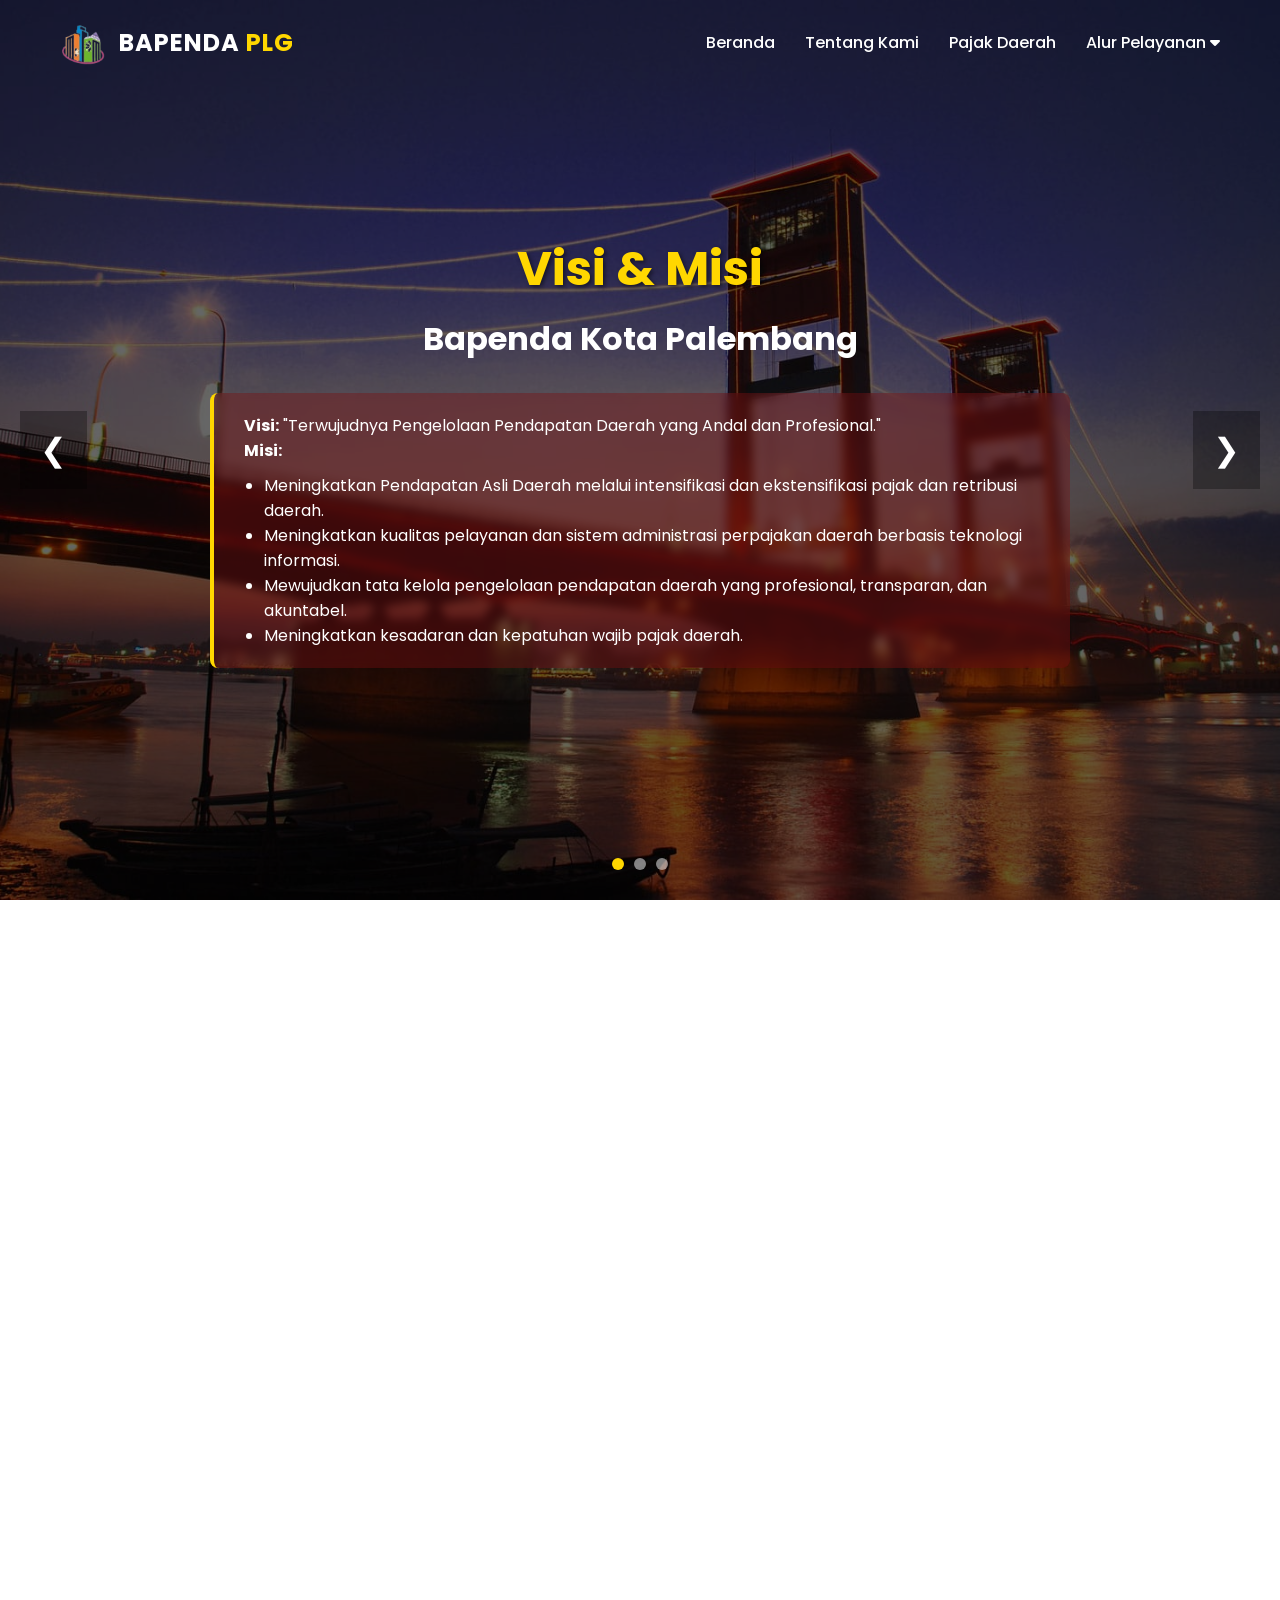
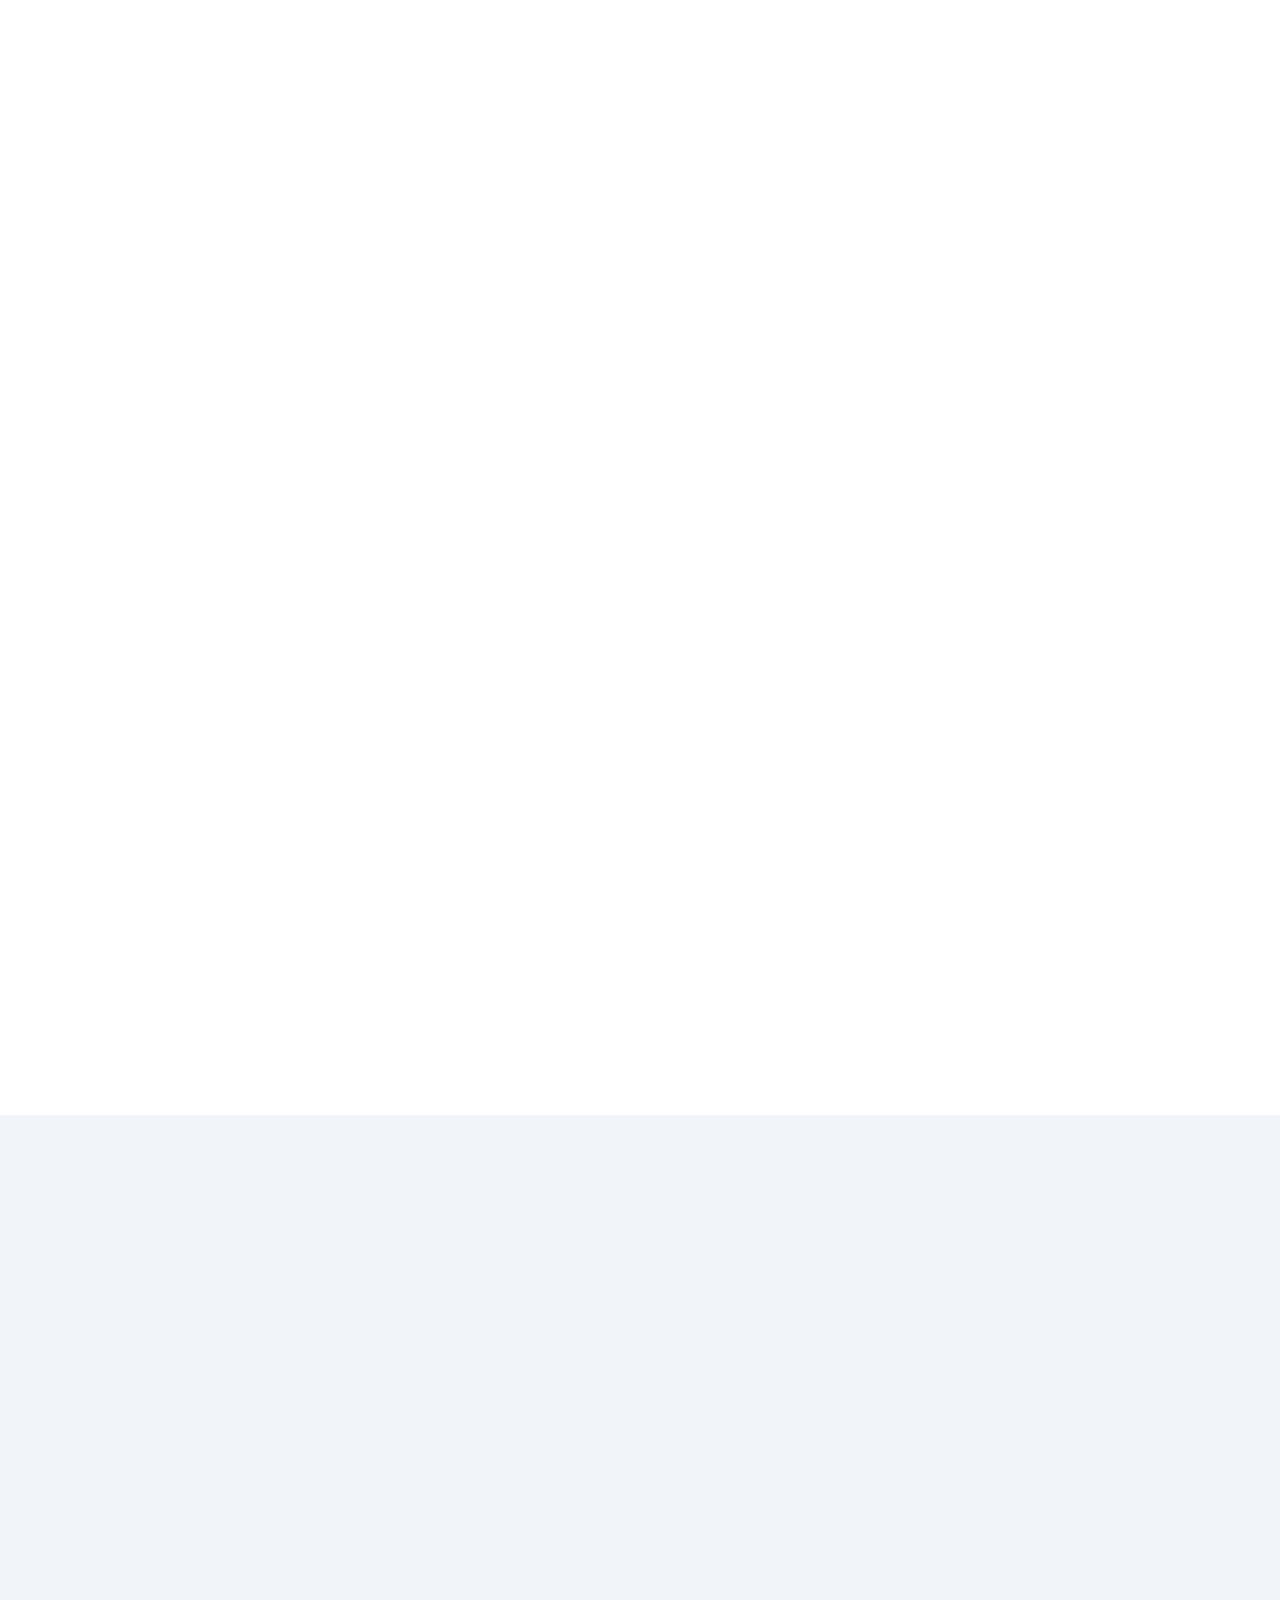
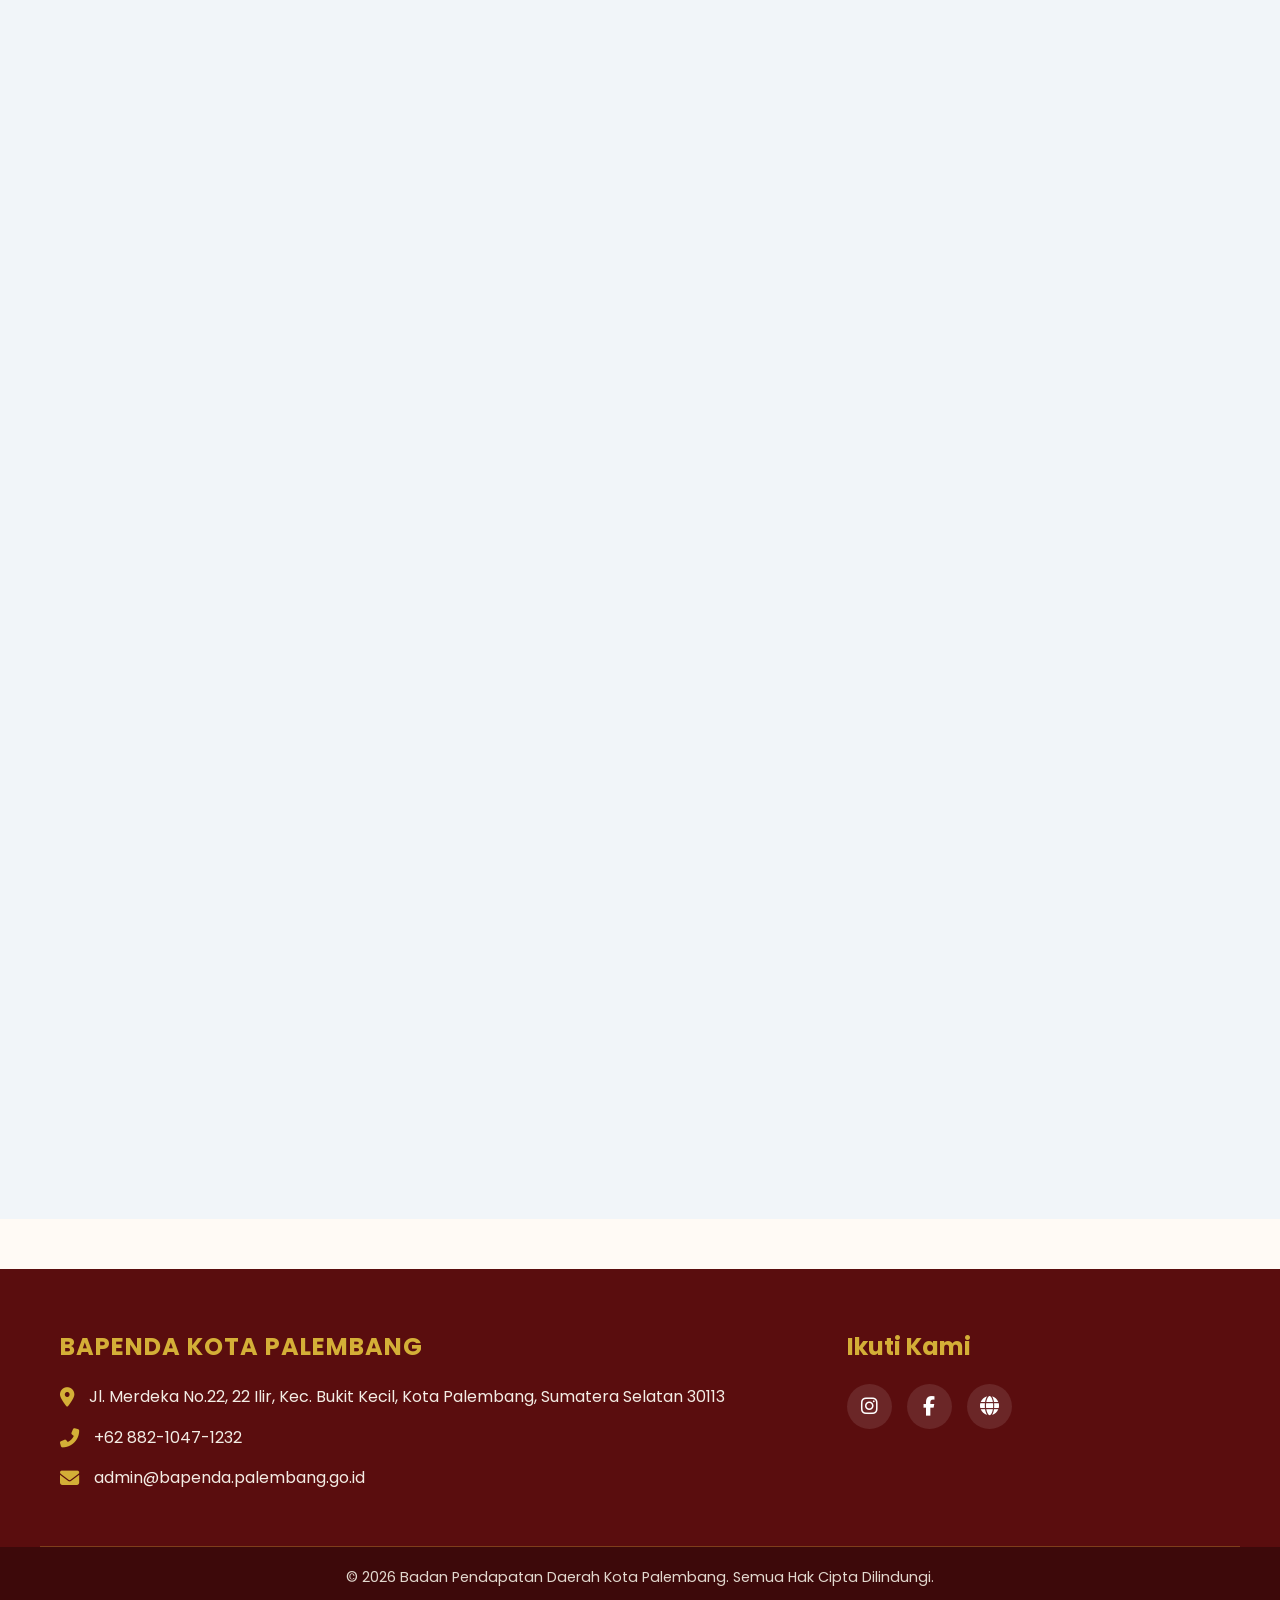
==== index.html @ 6140abc5 "Add files via upload" ====
<!DOCTYPE html>
<html lang="id">
<head>
    <meta charset="UTF-8">
    <meta name="viewport" content="width=device-width, initial-scale=1.0">
    <title>Bapenda Palembang</title>
    
    <link href="https://fonts.googleapis.com/css2?family=Poppins:wght@300;400;600;700&display=swap" rel="stylesheet">
    
    <link rel="stylesheet" href="https://cdnjs.cloudflare.com/ajax/libs/font-awesome/6.4.0/css/all.min.css">
    
    <link href="https://unpkg.com/aos@2.3.1/dist/aos.css" rel="stylesheet">
    
    <link rel="stylesheet" href="CSS/style.css">
</head>
<body>

    <!-- NAVBAR -->
    <nav id="navbar">
        <div class="nav-container">
            <a href="#" class="logo-container">
                <img src="IMAGE/logo-bapenda.png" alt="Logo Bapenda" class="logo-img">
                <div class="logo-text">BAPENDA <span>PLG</span></div>
            </a>
            
            <ul class="nav-links" id="nav-links">
                <li><a href="#beranda">Beranda</a></li>
                <li><a href="#profil">Tentang Kami</a></li>
                <li><a href="#pajak">Pajak Daerah</a></li>
                <li class="dropdown">
                    <a href="javascript:void(0)" class="dropbtn">Alur Pelayanan <i class="fas fa-caret-down"></i></a>
                    <div class="dropdown-content">
                        <div class="dropdown-grid"> 
                            <a href="alurpelayanan.html#hotel">Pajak Hotel</a>
                            <a href="alurpelayanan.html#restoran">Pajak Restoran</a>
                            <a href="alurpelayanan.html#hiburan">Pajak Hiburan</a>
                            <a href="alurpelayanan.html">Pajak Reklame</a>
                            <a href="alurpelayanan.html#penerangan">Pajak Penerangan Jalan</a>
                            <a href="alurpelayanan.html#mblb">Pajak MBLB</a>
                            <a href="alurpelayanan.html#parkir">Pajak Parkir</a>
                            <a href="alurpelayanan.html#airtanah">Pajak Air Tanah</a>
                            <a href="alurpelayanan.html#walet">Pajak Sarang Burung Walet</a>
                            <a href="alurpelayanan.html#pbb">Pajak PBB-P2</a>
                            <a href="alurpelayanan.html#bphtb">Pajak BPHTB</a>
                            <a href="alurpelayanan.html#bphtb">Pajak MINERBA</a>
                            <a href="alurpelayanan.html#bphtb">Opsen Pajak</a>
                        </div>
                    </div>
                </li>
            </ul>

            <div class="menu-toggle" id="mobile-menu">
                <span class="bar"></span>
                <span class="bar"></span>
                <span class="bar"></span>
            </div>
        </div>
    </nav>

    <!-- BERANDA -->
    <section id="beranda" class="carousel-container">
        <div class="carousel-slide active" style="background-image: url('IMAGE/slide1.jpg');">
            <div class="overlay"></div> <div class="slide-content">
                <h1 class="slide-title">Visi & Misi</h1>
                <h2 class="slide-subtitle">Bapenda Kota Palembang</h2>
                <div class="visi-misi-text">
                    <p><strong>Visi:</strong> "Terwujudnya Pengelolaan Pendapatan Daerah yang Andal dan Profesional."</p>
                    <p><strong>Misi:</strong></p>
                    <ul>
                        <li>Meningkatkan Pendapatan Asli Daerah melalui intensifikasi dan ekstensifikasi pajak dan retribusi daerah.</li>
                        <li>Meningkatkan kualitas pelayanan dan sistem administrasi perpajakan daerah berbasis teknologi informasi.</li>
                        <li>Mewujudkan tata kelola pengelolaan pendapatan daerah yang profesional, transparan, dan akuntabel.</li>
                        <li>Meningkatkan kesadaran dan kepatuhan wajib pajak daerah.</li>
                    </ul>
                </div>
            </div>
        </div>

        <div class="carousel-slide" style="background-image: url('IMAGE/slide2.jpg');">
            <div class="overlay"></div>
            <div class="slide-content">
                <h1 class="slide-title">Pajak Anda, Pembangunan Kita</h1>
                <p class="slide-desc">Mari bijak taat pajak. Kontribusi Anda adalah wujud cinta untuk kemajuan infrastruktur dan kesejahteraan warga Kota Palembang.</p>
            </div>
        </div>

        <div class="carousel-slide" style="background-image: url('IMAGE/slide3.jpg');">
            <div class="overlay"></div>
            <div class="slide-content">
                <h1 class="slide-title">Pelayanan Prima</h1>
                <p class="slide-desc">Kami berkomitmen memberikan pelayanan yang <strong>Cepat, Transparan, dan Akuntabel</strong> untuk seluruh Wajib Pajak di Kota Palembang.</p>
            </div>
        </div>

        <button class="carousel-btn prev-btn" onclick="prevSlide()">❮</button>
        <button class="carousel-btn next-btn" onclick="nextSlide()">❯</button>

        <div class="carousel-dots">
            <span class="dot active" onclick="currentSlide(0)"></span>
            <span class="dot" onclick="currentSlide(1)"></span>
            <span class="dot" onclick="currentSlide(2)"></span>
        </div>
    </section>

    <section id="profil" class="profil-section">
        <div class="container">
            <div class="section-header" data-aos="fade-up" data-aos-duration="1000">
                <h2>Tentang Bapenda Palembang</h2>
                <div class="divider"></div>
            </div>

            <div class="profil-container-new">
                
                <div class="profil-row">
                    <div class="profil-col-text" data-aos="fade-right" data-aos-duration="1000">
                        <h3>Tugas Pokok & Fungsi</h3>
                        <p>Badan Pendapatan Daerah (Bapenda) Kota Palembang adalah unsur pelaksana urusan pemerintahan bidang keuangan, khususnya dalam hal pengelolaan dan pemungutan Pendapatan Asli Daerah (PAD).</p>
                        <p>Kami bertugas merumuskan kebijakan teknis, mengkoordinasikan, serta melaksanakan pelayanan dan administrasi perpajakan daerah untuk memastikan keberlanjutan roda pembangunan di Kota Palembang. Melalui inovasi dan digitalisasi layanan, kami berupaya memberikan kemudahan akses bagi seluruh Wajib Pajak.</p>
                    </div>
                    <div class="profil-col-img" data-aos="fade-left" data-aos-duration="1000">
                        <img src="IMAGE/kantor-bapenda.jpg" alt="Kantor Bapenda Palembang">
                    </div>
                </div>

                <div class="profil-row">
                    <div class="profil-col-map" data-aos="fade-right" data-aos-duration="1000">
                        <div class="map-container">
                            <iframe src="https://www.google.com/maps/embed?pb=!1m18!1m12!1m3!1d7968.774755708225!2d104.74905477770997!3d-2.989839999999983!2m3!1f0!2f0!3f0!3m2!1i1024!2i768!4f13.1!3m3!1m2!1s0x2e3b7773dd68ab73%3A0x38644e90f87df57!2sBADAN%20PENDAPATAN%20DAERAH%20KOTA%20PALEMBANG!5e0!3m2!1sen!2sus!4v1771584553631!5m2!1sen!2sus" width="600" height="450" style="border:0;" allowfullscreen="" loading="lazy" referrerpolicy="no-referrer-when-downgrade"></iframe>
                        </div>
                    </div>
                    <div class="profil-col-text" data-aos="fade-left" data-aos-duration="1000">
                        <h3>Lokasi Kantor Bapenda</h3>
                        <p class="alamat-text">Jl. Merdeka No.22, 22 Ilir, Kec. Bukit Kecil, Kota Palembang, Sumatera Selatan 30113</p>
                        <p>Lokasi kami sangat strategis dan mudah dijangkau oleh masyarakat, berada di pusat kota Palembang untuk memberikan kemudahan pelayanan perpajakan daerah kepada Anda.</p>
                    </div>
                </div>

                <div class="profil-row">
                    <div class="profil-col-text" data-aos="fade-right" data-aos-duration="1000">
                        <h3>Waktu Pelayanan</h3>
                        <p>Kami siap melayani Anda pada jam kerja operasional berikut. Silakan kunjungi kantor kami untuk konsultasi dan pembayaran pajak daerah secara langsung.</p>
                        
                        <div class="jam-operasional-clean">
                            <h4 style="font-size: 1.1rem; color: #0f172a; margin-bottom: 10px;">Hari Kerja Normal:</h4>
                            <ul>
                                <li><strong>Senin - Kamis:</strong> 08.00 WIB - 16.00 WIB</li>
                                <li><strong>Jumat:</strong> 08.00 WIB - 16.30 WIB</li>
                                <li><strong>Sabtu - Minggu:</strong> Tutup </li>
                            </ul>

                            <h4 style="font-size: 1.1rem; color: #0f172a; margin-top: 20px; margin-bottom: 10px;">Khusus Bulan Ramadan:</h4>
                            <ul>
                                <li><strong>Senin - Kamis:</strong> 08.00 WIB - 15.00 WIB</li>
                                <li><strong>Jumat:</strong> 08.00 WIB - 15.30 WIB</li>
                                <li><strong>Sabtu - Minggu:</strong> Tutup </li>
                            </ul>
                        </div>
                    </div>
                    <div class="profil-col-img" data-aos="fade-left" data-aos-duration="1000">
                        <img src="IMAGE/pegawai-bapenda.jpg" alt="Pegawai Bapenda Bekerja">
                    </div>
                </div>

            </div>
        </div>
    </section>

    <!-- PAJAK DAERAH -->
    <section id="pajak" class="pajak-section">
        <div class="container">
            <div class="section-header" data-aos="fade-up" data-aos-duration="1000">
                <h2>13 Jenis Pajak Daerah Kota Palembang</h2>
                <div class="divider"></div>
            </div>

            <div class="pajak-grid">
                
                <div class="pajak-card" data-aos="fade-up" data-aos-delay="100">
                    <div class="pajak-bg" style="background-image: url('IMAGE/pajak-hotel.jpg');"></div>
                    <div class="pajak-overlay"></div>
                    <div class="pajak-content"><h3>Pajak Hotel</h3></div>
                </div>

                <div class="pajak-card" data-aos="fade-up" data-aos-delay="200">
                    <div class="pajak-bg" style="background-image: url('IMAGE/pajak-restoran.jpg');"></div>
                    <div class="pajak-overlay"></div>
                    <div class="pajak-content"><h3>Pajak Restoran</h3></div>
                </div>

                <div class="pajak-card" data-aos="fade-up" data-aos-delay="300">
                    <div class="pajak-bg" style="background-image: url('IMAGE/pajak-hiburan.jpg');"></div>
                    <div class="pajak-overlay"></div>
                    <div class="pajak-content"><h3>Pajak Hiburan</h3></div>
                </div>

                <div class="pajak-card" data-aos="fade-up" data-aos-delay="400">
                    <div class="pajak-bg" style="background-image: url('IMAGE/pajak-reklame.jpg');"></div>
                    <div class="pajak-overlay"></div>
                    <div class="pajak-content"><h3>Pajak Reklame</h3></div>
                </div>

                <div class="pajak-card" data-aos="fade-up" data-aos-delay="500">
                    <div class="pajak-bg" style="background-image: url('IMAGE/pajak-penerangan.jpg');"></div>
                    <div class="pajak-overlay"></div>
                    <div class="pajak-content"><h3>Pajak Penerangan Jalan</h3></div>
                </div>

                <div class="pajak-card" data-aos="fade-up" data-aos-delay="600">
                    <div class="pajak-bg" style="background-image: url('IMAGE/pajak-mblb.jpg');"></div>
                    <div class="pajak-overlay"></div>
                    <div class="pajak-content"><h3>Pajak Mineral Bukan Logam dan Batuan (MBLB)</h3></div>
                </div>

                <div class="pajak-card" data-aos="fade-up" data-aos-delay="700">
                    <div class="pajak-bg" style="background-image: url('IMAGE/pajak-parkir.jpg');"></div>
                    <div class="pajak-overlay"></div>
                    <div class="pajak-content"><h3>Pajak Parkir</h3></div>
                </div>

                <div class="pajak-card" data-aos="fade-up" data-aos-delay="800">
                    <div class="pajak-bg" style="background-image: url('IMAGE/pajak-airtanah.jpg');"></div>
                    <div class="pajak-overlay"></div>
                    <div class="pajak-content"><h3>Pajak Air Tanah</h3></div>
                </div>

                <div class="pajak-card" data-aos="fade-up" data-aos-delay="900">
                    <div class="pajak-bg" style="background-image: url('IMAGE/pajak-walet.jpg');"></div>
                    <div class="pajak-overlay"></div>
                    <div class="pajak-content"><h3>Pajak Sarang Burung Walet</h3></div>
                </div>

                <div class="pajak-card" data-aos="fade-up" data-aos-delay="1000">
                    <div class="pajak-bg" style="background-image: url('IMAGE/pajak-pbb.jpg');"></div>
                    <div class="pajak-overlay"></div>
                    <div class="pajak-content"><h3>Pajak Bumi dan Bangunan (PBB-P2)</h3></div>
                </div>

                <div class="pajak-card" data-aos="fade-up" data-aos-delay="1100">
                    <div class="pajak-bg" style="background-image: url('IMAGE/pajak-bphtb.jpg');"></div>
                    <div class="pajak-overlay"></div>
                    <div class="pajak-content"><h3>Bea Perolehan Hak atas Tanah dan Bangunan (BPHTB)</h3></div>
                </div>

                <div class="pajak-card" data-aos="fade-up" data-aos-delay="1100">
                    <div class="pajak-bg" style="background-image: url('IMAGE/pajak-minerba.jpg');"></div>
                    <div class="pajak-overlay"></div>
                    <div class="pajak-content"><h3>Pajak Mineral dan Batubara (MINERBA)</h3></div>
                </div>

                <div class="pajak-card" data-aos="fade-up" data-aos-delay="1100">
                    <div class="pajak-bg" style="background-image: url('IMAGE/pajak-opsen.jpg');"></div>
                    <div class="pajak-overlay"></div>
                    <div class="pajak-content"><h3>Opsen Pajak Daerah (PKB & BBNKB)</h3></div>
                </div>
            </div>
        </div>
    </section>

    <!-- FOOTER -->
    <footer id="kontak" class="footer-section">
        <div class="container footer-container">
            <div class="footer-info">
                <h3>BAPENDA KOTA PALEMBANG</h3>
                <p><i class="fas fa-map-marker-alt"></i> Jl. Merdeka No.22, 22 Ilir, Kec. Bukit Kecil, Kota Palembang, Sumatera Selatan 30113</p>
                <p><i class="fas fa-phone-alt"></i> +62 882-1047-1232</p>
                <p><i class="fas fa-envelope"></i> admin@bapenda.palembang.go.id</p>
            </div>

            <div class="footer-social">
                <h3>Ikuti Kami</h3>
                <div class="social-icons">
                    <a href="https://www.instagram.com/bapendapalembang/" target="_blank"><i class="fab fa-instagram"></i></a>
                    <a href="https://www.facebook.com/index.php/" target="_blank"><i class="fab fa-facebook-f"></i></a>
                    <a href="http://bapenda.sumselprov.go.id/" target="_blank"><i class="fas fa-globe"></i></a>
                </div>
            </div>
        </div>

        <div class="footer-bottom">
            <p>&copy; 2026 Badan Pendapatan Daerah Kota Palembang. Semua Hak Cipta Dilindungi.</p>
        </div>
    </footer>
    <script src="https://unpkg.com/aos@2.3.1/dist/aos.js"></script>
    <script src="JS/style.js"></script>
</body>
</html>
---- CSS/style.css ----
/* ================= GLOBAL RESET ================= */
* {
    margin: 0;
    padding: 0;
    box-sizing: border-box;
    font-family: 'Poppins', sans-serif;
    scroll-behavior: smooth;
}

body {
    overflow-x: hidden;
    background-color: #fffaf5; /* Putih Gading - Hangat & Mewah */
}

/* ================= CONTAINER UMUM ================= */
.container {
    max-width: 1200px;
    margin: 0 auto;
    padding: 0 20px;
}

/* ================= NAVBAR STYLES ================= */
#navbar {
    position: fixed;
    top: 0;
    width: 100%;
    padding: 20px 0;
    background: transparent;
    transition: all 0.4s ease;
    z-index: 999;
}

#navbar.scrolled {
    background: #7B1113; /* Merah Maroon Songket */
    padding: 15px 0;
    box-shadow: 0 4px 6px rgba(0,0,0,0.3);
    border-bottom: 3px solid #FFD700; /* Garis Emas */
}

.nav-container {
    max-width: 1200px;
    margin: 0 auto;
    display: flex;
    justify-content: space-between;
    align-items: center;
    padding: 0 20px;
}

/* ================= LOGO STYLES ================= */
.logo-container {
    display: flex;
    align-items: center;
    text-decoration: none;
    gap: 12px;
}

.logo-img {
    height: 45px;
    width: auto;
}

.logo-text {
    color: #ffffff;
    font-size: 24px;
    font-weight: 700;
    letter-spacing: 1px;
}

.logo-text span {
    color: #FFD700;
}

/* ================= NAV LINKS STYLES ================= */
.nav-links {
    list-style: none;
    display: flex;
    gap: 30px;
    align-items: center;
}

.nav-links li a {
    color: #ffffff;
    text-decoration: none;
    font-size: 16px;
    font-weight: 500;
    transition: color 0.3s ease;
}

.nav-links li a:hover {
    color: #FFD700; 
}

/* ================= DROPDOWN STYLES ================= */
/* ================= DROPDOWN STYLES ================= */
.dropdown {
    position: relative;
}

.dropdown-content {
    display: none;
    position: absolute;
    min-width: 450px; /* Diperlebar agar cukup untuk 2 kolom */
    background-color: transparent; 
    top: 100%;
    left: 50%;
    transform: translateX(-50%);
    padding-top: 15px; 
    z-index: 1000;
}

/* Ini class baru yang kita tambahkan di HTML tadi */
.dropdown-grid {
    background-color: #ffffff;
    box-shadow: 0 10px 20px rgba(0,0,0,0.1);
    border-radius: 5px;
    display: grid;
    grid-template-columns: 1fr 1fr; /* Membagi langsung menjadi 2 kolom sama besar */
    overflow: hidden;
}

.dropdown-content a {
    color: #0f172a !important;
    padding: 12px 20px;
    text-decoration: none;
    display: block;
    font-size: 14px !important;
    border-bottom: 1px solid #f1f5f9;
    border-right: 1px solid #f1f5f9; /* Garis pemisah antar kolom */
    transition: all 0.3s ease;
}

/* Menghilangkan border bawah pada elemen terakhir di grid agar rapi */
.dropdown-content a:nth-last-child(-n+2) {
    border-bottom: none;
}

.dropdown-content a:hover {
    background-color: #7B1113;
    color: #FFD700 !important;
}

.dropdown:hover .dropdown-content {
    display: block;
}

/* ================= MOBILE MENU (HAMBURGER) ================= */
.menu-toggle {
    display: none;
    flex-direction: column;
    cursor: pointer;
}

.menu-toggle .bar {
    width: 25px;
    height: 3px;
    background-color: #ffffff;
    margin: 4px 0;
    transition: all 0.3s ease;
}

@media screen and (max-width: 768px) {
    .menu-toggle {
        display: flex;
    }

    .nav-links {
    position: absolute;
    top: 100%;
    left: -100%;
    width: 100%;
    height: 100vh;
    background-color: #7B1113;
    border-top: 3px solid #FFD700;
    flex-direction: column;
    align-items: center;
    justify-content: flex-start; 
    padding-top: 50px; 
    transition: all 0.4s ease;
   }

    .nav-links.active {
        left: 0;
    }

    .nav-links li {
        margin: 20px 0;
    }

    .dropdown-content {
        position: static;
        transform: none;
        min-width: 100%;
        padding-top: 0;
        background-color: rgba(0,0,0,0.2);
    }

    /* Kembalikan grid ke 1 kolom di HP */
    .dropdown-grid {
        display: block; 
        background-color: transparent;
        box-shadow: none;
    }

    .dropdown-content a {
        color: #ffffff !important;
        text-align: left; 
        padding-left: 20px;
        border-right: none; 
        border-bottom: 1px solid rgba(255,255,255,0.1);
    }

    .dropdown.active .dropdown-content {
        display: block;
    }

    .menu-toggle.active .bar:nth-child(1) {
        transform: translateY(7px) rotate(45deg);
    }
    .menu-toggle.active .bar:nth-child(2) {
        opacity: 0;
    }
    .menu-toggle.active .bar:nth-child(3) {
        transform: translateY(-7px) rotate(-45deg);
    }
}

/* ================= CAROUSEL / BERANDA STYLES ================= */
.carousel-container {
    position: relative;
    width: 100%;
    height: 100vh;
    overflow: hidden;
    background-color: #000;
}

.carousel-slide {
    position: absolute;
    top: 0;
    left: 0;
    width: 100%;
    height: 100%;
    background-size: cover;
    background-position: center;
    opacity: 0;
    transition: opacity 1s ease-in-out;
    z-index: 1;
}

.carousel-slide.active {
    opacity: 1;
    z-index: 2;
}

.overlay {
    position: absolute;
    top: 0;
    left: 0;
    width: 100%;
    height: 100%;
    background: rgba(0, 0, 0, 0.6); 
}

.slide-content {
    position: relative;
    z-index: 3;
    display: flex;
    flex-direction: column;
    justify-content: center;
    align-items: center;
    height: 100%;
    color: #ffffff;
    text-align: center;
    padding: 0 20px;
    max-width: 900px;
    margin: 0 auto;
}

.slide-title {
    font-size: 3rem;
    font-weight: 700;
    color: #FFD700;
    margin-bottom: 10px;
    text-shadow: 2px 2px 4px rgba(0,0,0,0.5);
    transform: translateY(30px);
    opacity: 0;
    animation: fadeInUp 1s forwards 0.5s;
}

.slide-subtitle {
    font-size: 2rem;
    margin-bottom: 30px;
    transform: translateY(30px);
    opacity: 0;
    animation: fadeInUp 1s forwards 0.7s;
}

.slide-desc {
    font-size: 1.2rem;
    line-height: 1.6;
    transform: translateY(30px);
    opacity: 0;
    animation: fadeInUp 1s forwards 0.9s;
}

.visi-misi-text {
    text-align: left;
    background: rgba(123, 17, 19, 0.4);
    padding: 20px 30px;
    border-left: 4px solid #FFD700;
    border-radius: 8px;
    backdrop-filter: blur(5px);
    transform: translateY(30px);
    opacity: 0;
    animation: fadeInUp 1s forwards 0.9s;
}

.visi-misi-text ul {
    margin-left: 20px;
    margin-top: 10px;
}

@keyframes fadeInUp {
    to {
        transform: translateY(0);
        opacity: 1;
    }
}

.carousel-btn {
    position: absolute;
    top: 50%;
    transform: translateY(-50%);
    background: rgba(0,0,0,0.3);
    color: #fff;
    border: none;
    font-size: 2rem;
    padding: 15px 20px;
    cursor: pointer;
    z-index: 10;
    transition: all 0.3s;
}

.carousel-btn:hover {
    background: #7B1113;
    color: #FFD700;
}

.prev-btn { left: 20px; }
.next-btn { right: 20px; }

.carousel-dots {
    position: absolute;
    bottom: 30px;
    left: 50%;
    transform: translateX(-50%);
    z-index: 10;
    display: flex;
    gap: 10px;
}

.dot {
    width: 12px;
    height: 12px;
    background: rgba(255,255,255,0.5);
    border-radius: 50%;
    cursor: pointer;
    transition: background 0.3s;
}

.dot.active, .dot:hover {
    background: #FFD700;
}

@media screen and (max-width: 768px) {
    .slide-title { font-size: 2rem; }
    .slide-subtitle { font-size: 1.5rem; }
    .visi-misi-text { padding: 15px; font-size: 0.9rem; }
    .carousel-btn { display: none; }
}


/* ================= TENTANG KAMI / PROFIL STYLES ================= */
.profil-section {
    padding: 100px 0;
    background-color: #ffffff;
}

.section-header {
    text-align: center;
    margin-bottom: 60px;
}

.section-header h2 {
    font-size: 2.5rem;
    color: #0f172a;
    font-weight: 700;
}

.divider {
    height: 4px;
    width: 80px;
    background-color: #FFD700; /* Garis emas */
    margin: 10px auto 0;
    border-radius: 2px;
}

/* Container Baru untuk Baris Bergantian */
.profil-container-new {
    display: flex;
    flex-direction: column;
    gap: 70px; /* Jarak antar baris */
}

/* Format Baris (Row) Kiri-Kanan */
.profil-row {
    display: flex;
    align-items: center;
    gap: 40px;
}

/* Pengaturan Kolom Kiri dan Kanan */
.profil-col-text, 
.profil-col-img, 
.profil-col-map {
    flex: 1; /* Membuat lebar kolom seimbang (50% : 50%) */
}

/* Format Teks */
.profil-col-text h3 {
    font-size: 1.8rem;
    color: #7B1113; /* Merah Maroon */
    margin-bottom: 15px;
}

.profil-col-text p {
    font-size: 1.05rem;
    color: #475569;
    line-height: 1.8;
    margin-bottom: 15px;
    text-align: justify;
}

.alamat-text {
    font-size: 1.1rem !important;
    font-weight: 600;
    color: #0f172a !important;
}

/* Desain Gambar */
.profil-col-img img {
    width: 100%;
    height: 350px; /* Tinggi gambar dibuat seragam */
    object-fit: cover; /* Agar gambar tidak gepeng */
    border-radius: 12px;
    box-shadow: 0 10px 20px rgba(0,0,0,0.1);
}

/* Desain Map */
.map-container {
    width: 100%;
    border-radius: 12px;
    overflow: hidden;
    box-shadow: 0 10px 20px rgba(0,0,0,0.1);
    background-color: #eee;
}

.map-container iframe {
    display: block;
}

/* Desain Jam Operasional Clean */
.jam-operasional-clean {
    margin-top: 20px;
    background-color: #f8fafc;
    padding: 20px 25px;
    border-left: 4px solid #7B1113;
    border-radius: 6px;
}

.jam-operasional-clean ul {
    list-style: none;
}

.jam-operasional-clean ul li {
    font-size: 1rem;
    color: #475569;
    margin-bottom: 10px;
    display: flex;
    align-items: center;
}

.jam-operasional-clean ul li strong {
    color: #0f172a;
    width: 150px;
    display: inline-block;
}

/* ================= RESPONSIVE PROFIL (HP) ================= */
@media screen and (max-width: 992px) {
    .profil-row {
        flex-direction: column; /* Mengubah baris jadi kolom menumpuk di HP */
        gap: 30px;
    }
    
    .profil-col-img img {
        height: auto;
    }
    
    .jam-operasional-clean ul li {
        flex-direction: column;
        align-items: flex-start;
    }
}

/* ================= PAJAK DAERAH STYLES ================= */
.pajak-section {
    padding: 100px 0;
    background-color: #f1f5f9; /* Background sedikit abu-abu agar kontras dengan section atasnya */
}

/* Mengatur susunan Grid (Otomatis menyesuaikan layar) */
.pajak-grid {
    display: grid;
    grid-template-columns: repeat(auto-fit, minmax(280px, 1fr));
    gap: 30px;
    margin-top: 40px;
}

/* Desain Kartu Pajak */
.pajak-card {
    position: relative;
    height: 250px;
    border-radius: 12px;
    overflow: hidden;
    box-shadow: 0 4px 10px rgba(0,0,0,0.1);
    cursor: pointer;
    transition: transform 0.4s ease, box-shadow 0.4s ease;
}

/* Efek saat Kartu disentuh mouse */
.pajak-card:hover {
    transform: translateY(-10px); /* Kartu naik sedikit */
    box-shadow: 0 15px 30px rgba(0,0,0,0.2);
}

/* Gambar Latar Belakang Kartu */
.pajak-bg {
    position: absolute;
    top: 0;
    left: 0;
    width: 100%;
    height: 100%;
    background-size: cover;
    background-position: center;
    transition: transform 0.6s ease; /* Transisi untuk efek zoom */
}

/* Efek Zoom in pada gambar saat di-hover */
.pajak-card:hover .pajak-bg {
    transform: scale(1.1);
}

/* Lapisan Gelap (Overlay) agar teks bisa terbaca */
.pajak-overlay {
    position: absolute;
    top: 0;
    left: 0;
    width: 100%;
    height: 100%;
    /* Gradasi dari Merah Maroon di bawah ke Transparan di atas */
    background: linear-gradient(to top, rgba(123, 17, 19, 0.95) 0%, rgba(0, 0, 0, 0.2) 100%);
    transition: background 0.4s ease;
}

/* Teks Nama Pajak di dalam Kartu */
.pajak-content {
    position: absolute;
    bottom: 25px;
    left: 20px;
    right: 20px;
    z-index: 2;
}

.pajak-content h3 {
    color: #ffffff;
    font-size: 1.25rem;
    font-weight: 600;
    line-height: 1.4;
    text-shadow: 1px 1px 3px rgba(0,0,0,0.8);
    border-left: 4px solid #FFD700; /* Garis emas di kiri teks */
    padding-left: 12px;
}

/* ================= FOOTER / KONTAK STYLES ================= */
.footer-section {
    background-color: #5a0d0e; /* Merah Maroon Ampera (bukan biru AI) */
    color: #f3ece4; /* Putih Gading / Krem */
    padding-top: 60px;
    margin-top: 50px;
    position: relative; /* Penting untuk menempatkan pola songket */
}

/* Corak Songket Emas di batas atas footer */
.footer-pattern {
    position: absolute;
    top: 0;
    left: 0;
    width: 100%;
    height: 8px;
    background-image: linear-gradient(90deg, #D4AF37 50%, transparent 50%);
    background-size: 30px 100%;
}

.footer-container {
    display: flex;
    justify-content: space-between;
    flex-wrap: wrap; /* Agar responsif di HP */
    gap: 40px;
    padding-bottom: 40px;
    border-bottom: 1px solid rgba(212, 175, 55, 0.3); /* Garis batas bawah warna emas transparan */
}

.footer-info {
    flex: 2;
    min-width: 300px;
}

.footer-info h3 {
    color: #D4AF37; /* Emas Songket */
    font-size: 1.5rem;
    margin-bottom: 20px;
    letter-spacing: 1px;
}

.footer-info p {
    margin-bottom: 15px;
    line-height: 1.6;
    display: flex;
    align-items: flex-start;
    gap: 15px;
}

/* Mengatur ikon info kontak agar warna emas */
.footer-info p i {
    color: #D4AF37; /* Diubah dari biru neon ke Emas */
    font-size: 1.2rem;
    margin-top: 4px; 
}

.footer-social {
    flex: 1;
    min-width: 200px;
}

.footer-social h3 {
    color: #D4AF37; /* Emas Songket */
    font-size: 1.5rem;
    margin-bottom: 20px;
}

.social-icons {
    display: flex;
    gap: 15px;
}

.social-icons a {
    display: inline-flex;
    justify-content: center;
    align-items: center;
    width: 45px;
    height: 45px;
    background-color: rgba(255,255,255,0.1);
    color: #ffffff;
    border-radius: 50%;
    text-decoration: none;
    font-size: 1.2rem;
    transition: all 0.3s ease;
}

/* Efek saat tombol sosial media disentuh mouse */
.social-icons a:hover {
    background-color: #D4AF37; /* Bulatan berubah Emas */
    color: #5a0d0e; /* Ikon berubah Maroon */
    transform: translateY(-5px);
}

.footer-bottom {
    text-align: center;
    padding: 20px 0;
    background-color: #3d090a; /* Maroon lebih gelap untuk bagian paling bawah */
    font-size: 0.9rem;
    color: #e2d8ce; /* Warna teks agak krem */
}

/* Responsif untuk HP di bagian Footer */
@media screen and (max-width: 768px) {
    .footer-container {
        flex-direction: column;
    }
}

/* ================= ALUR PELAYANAN PAGE STYLES ================= */
.page-header {
    background: linear-gradient(rgba(123, 17, 19, 0.9), rgba(123, 17, 19, 0.9)), url('../IMAGE/slide1.jpg');
    background-size: cover;
    background-position: center;
    padding: 150px 0 80px;
    text-align: center;
    color: #ffffff;
}

.page-header h1 {
    font-size: 2.5rem;
    color: #FFD700;
    margin-bottom: 10px;
}

.alur-section {
    padding: 80px 0;
    background-color: #f8fafc;
}

.alur-grid {
    display: flex;
    flex-direction: column;
    gap: 40px;
    max-width: 800px;
    margin: 0 auto;
}

.alur-card {
    background: #ffffff;
    padding: 30px;
    border-radius: 15px;
    box-shadow: 0 10px 25px rgba(0,0,0,0.05);
    display: flex;
    flex-direction: column;
    align-items: center;
    text-align: center;
    position: relative;
    border-top: 5px solid #7B1113;
}

.step-number {
    position: absolute;
    top: -20px;
    background: #FFD700;
    color: #7B1113;
    width: 45px;
    height: 45px;
    border-radius: 50%;
    display: flex;
    align-items: center;
    justify-content: center;
    font-weight: 700;
    font-size: 1.2rem;
    box-shadow: 0 4px 10px rgba(0,0,0,0.1);
}

.alur-icon {
    font-size: 3rem;
    color: #7B1113;
    margin: 15px 0;
}

.alur-card h3 {
    color: #0f172a;
    margin-bottom: 15px;
    font-size: 1.4rem;
}

.alur-desc p {
    color: #475569;
    line-height: 1.6;
}

.alur-desc ul {
    text-align: left;
    display: inline-block;
    margin-top: 15px;
    color: #475569;
}

.alur-desc ul li {
    margin-bottom: 8px;
}
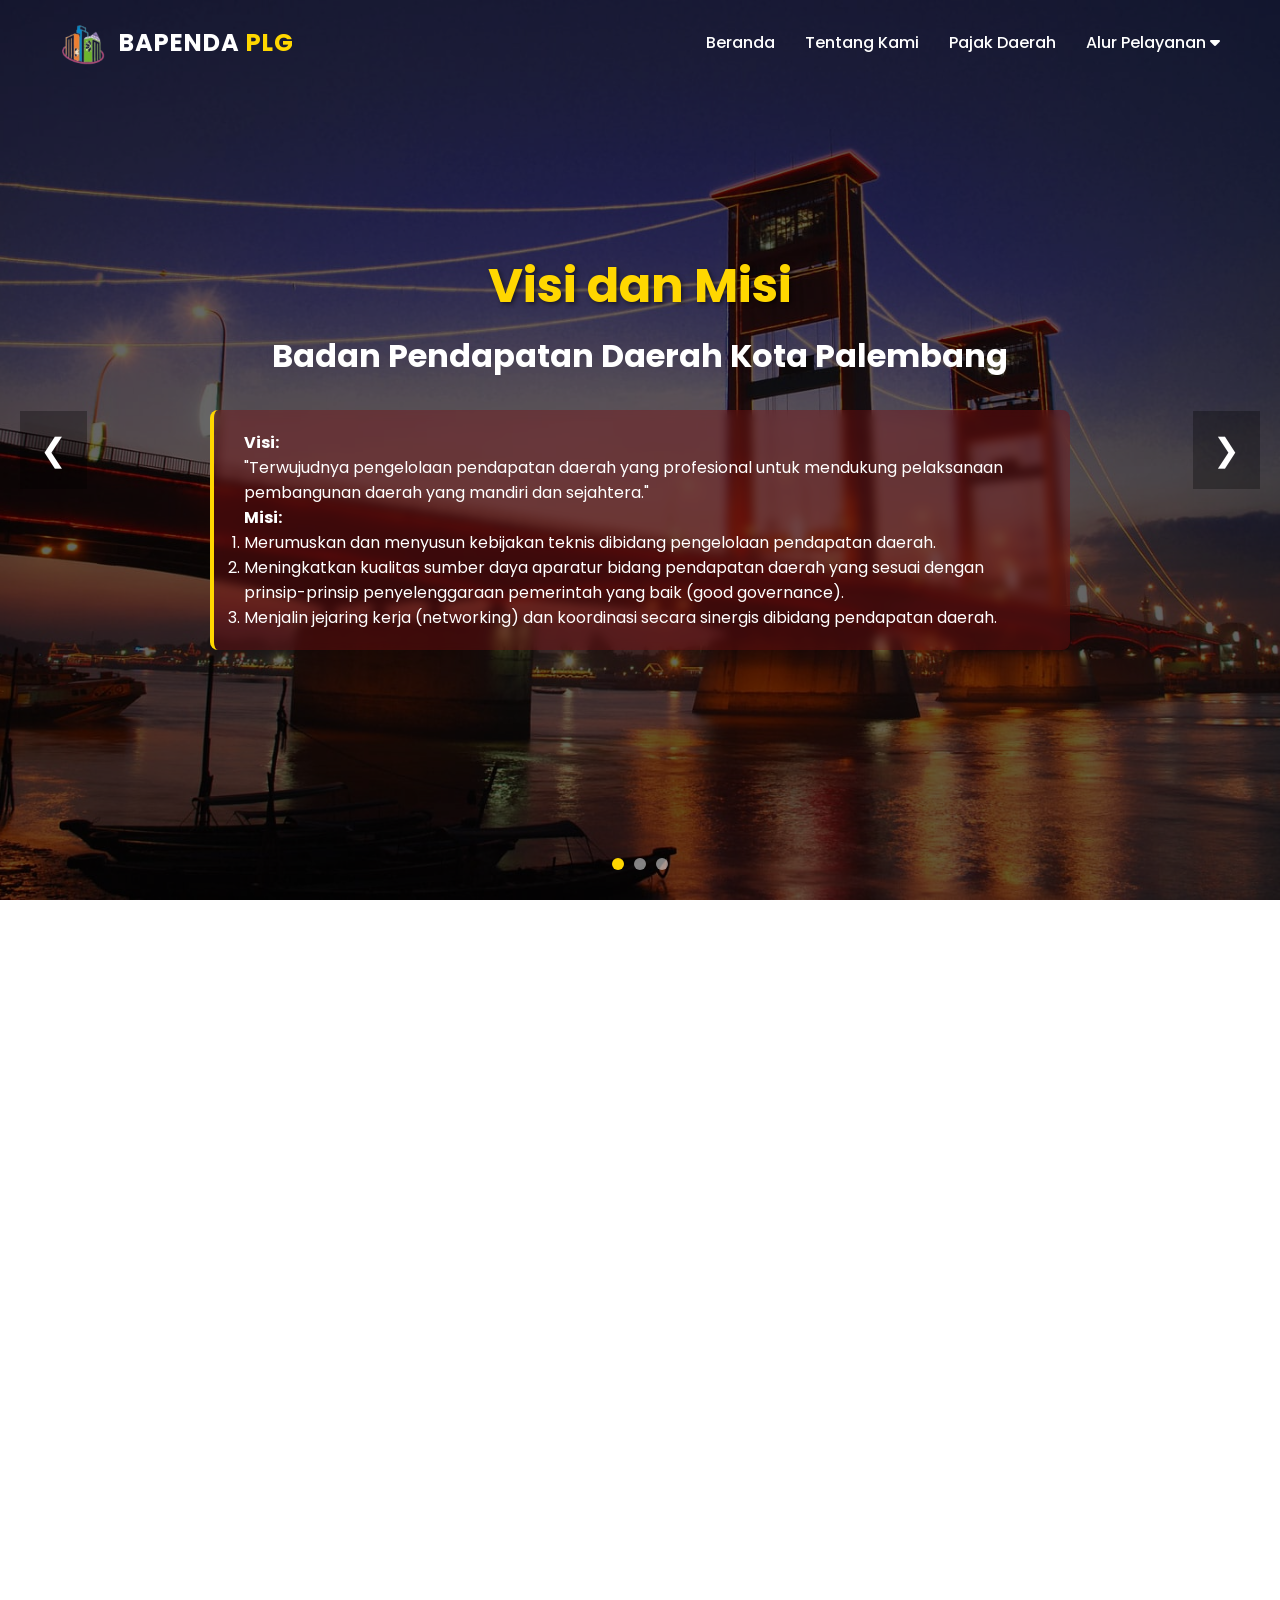
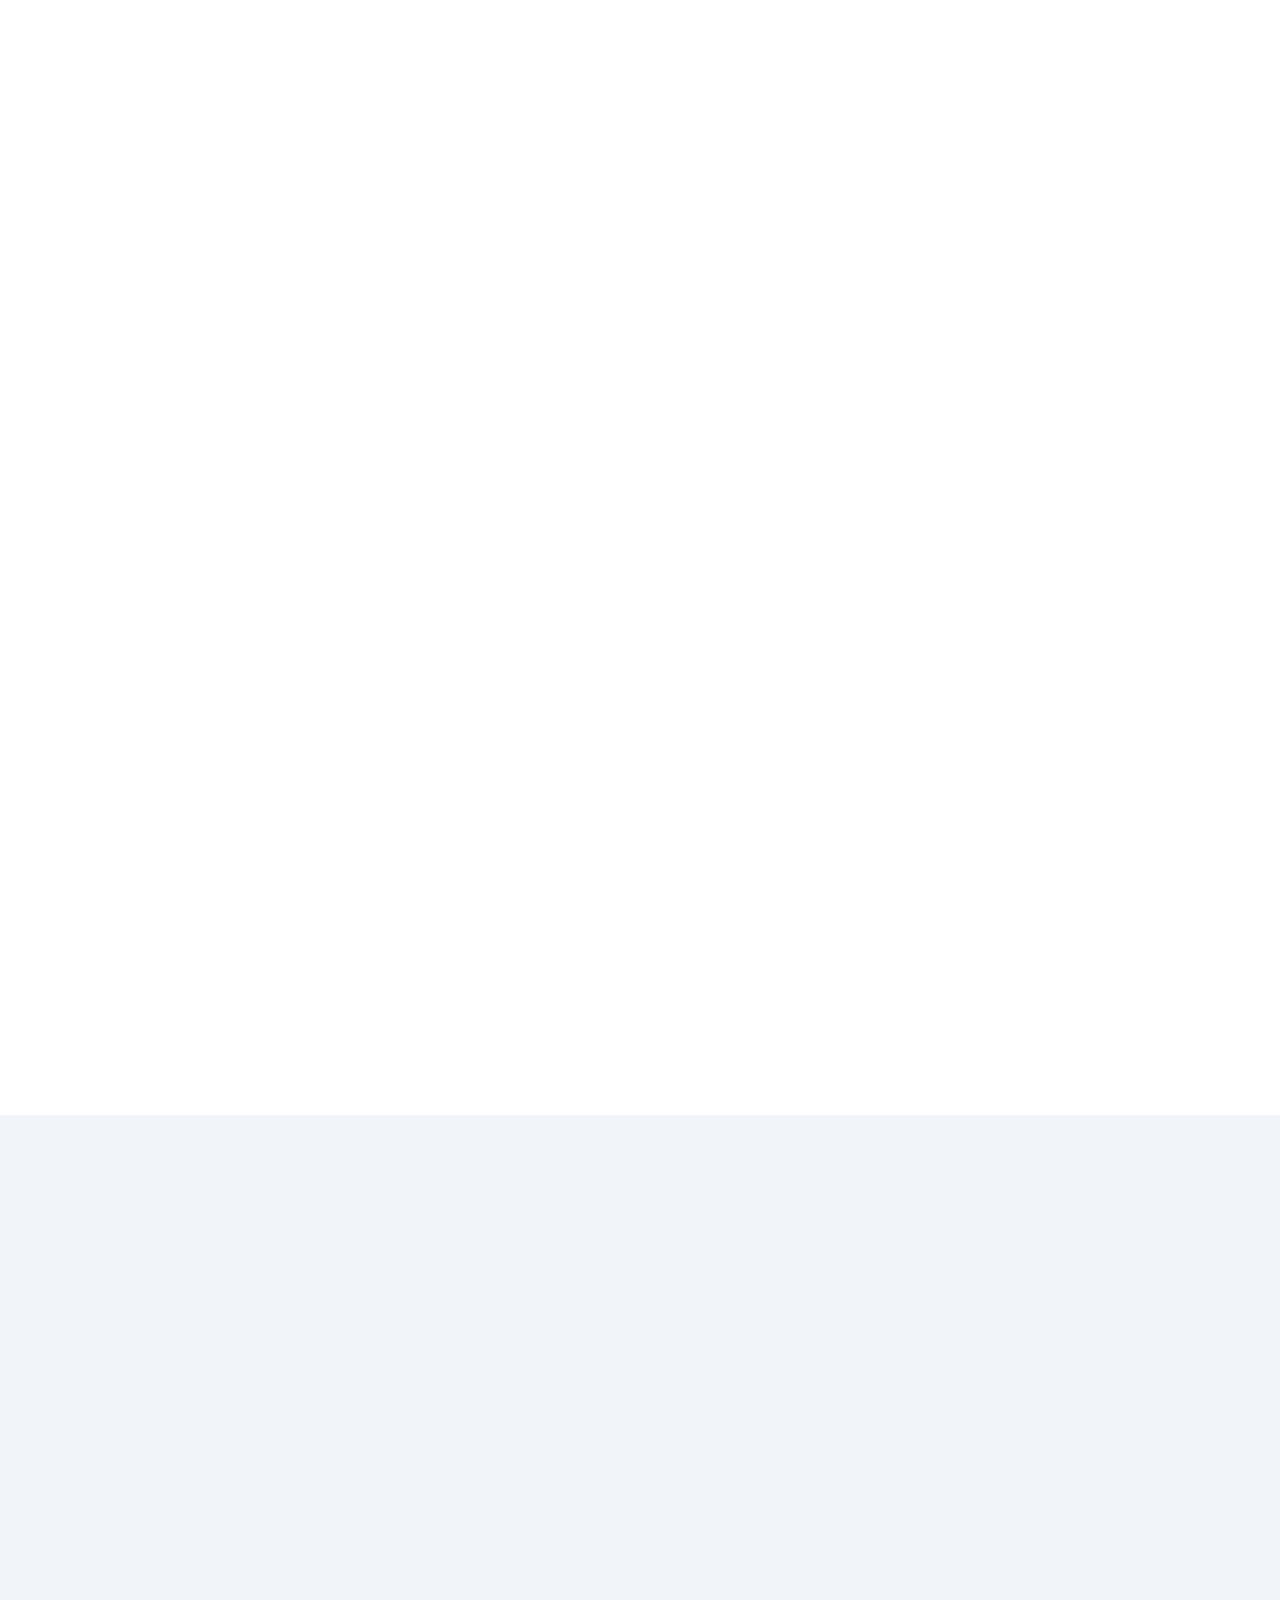
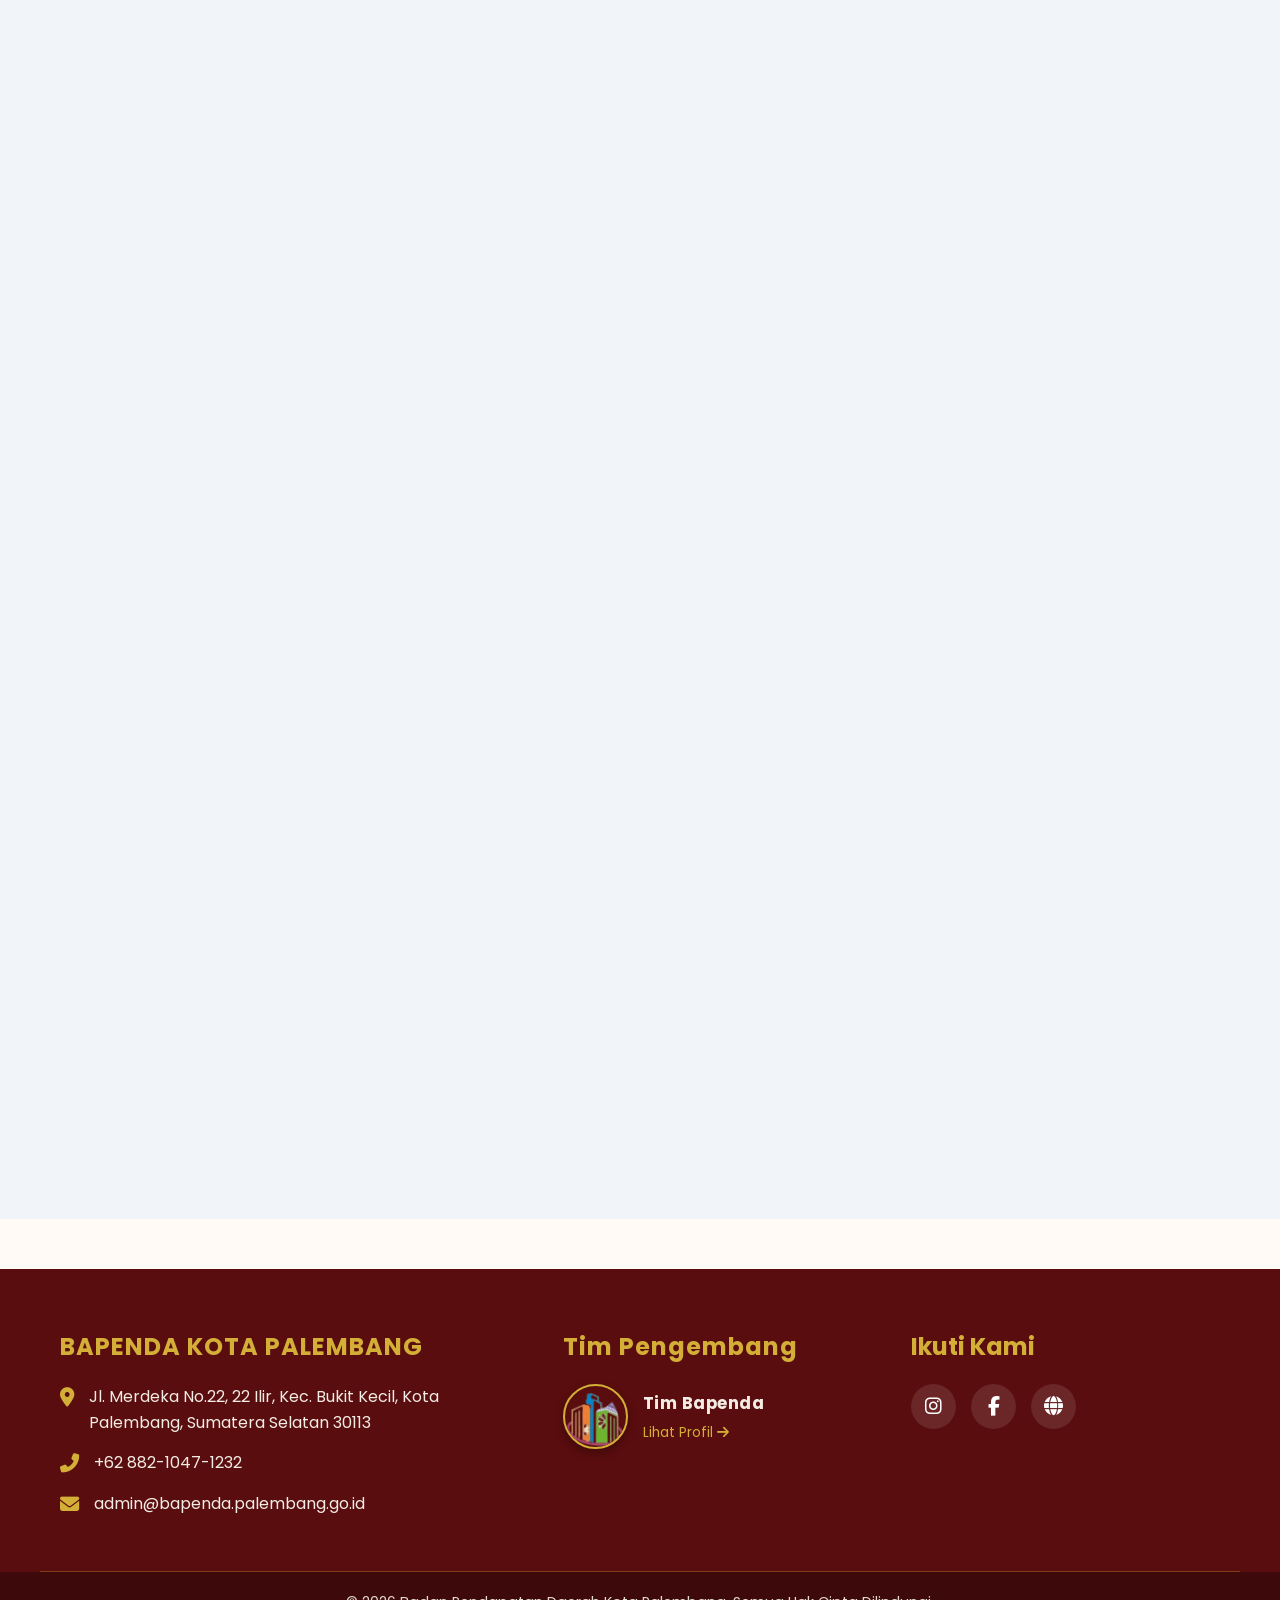
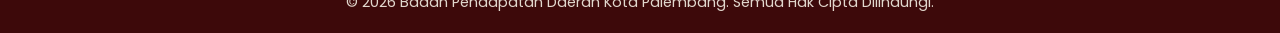
==== commit fde1f1b7: "Add files via upload" ====
--- a/index.html
+++ b/index.html
@@ -59,48 +59,50 @@
 
     <!-- BERANDA -->
     <section id="beranda" class="carousel-container">
-        <div class="carousel-slide active" style="background-image: url('IMAGE/slide1.jpg');">
-            <div class="overlay"></div> <div class="slide-content">
-                <h1 class="slide-title">Visi & Misi</h1>
-                <h2 class="slide-subtitle">Bapenda Kota Palembang</h2>
-                <div class="visi-misi-text">
-                    <p><strong>Visi:</strong> "Terwujudnya Pengelolaan Pendapatan Daerah yang Andal dan Profesional."</p>
-                    <p><strong>Misi:</strong></p>
-                    <ul>
-                        <li>Meningkatkan Pendapatan Asli Daerah melalui intensifikasi dan ekstensifikasi pajak dan retribusi daerah.</li>
-                        <li>Meningkatkan kualitas pelayanan dan sistem administrasi perpajakan daerah berbasis teknologi informasi.</li>
-                        <li>Mewujudkan tata kelola pengelolaan pendapatan daerah yang profesional, transparan, dan akuntabel.</li>
-                        <li>Meningkatkan kesadaran dan kepatuhan wajib pajak daerah.</li>
-                    </ul>
-                </div>
-            </div>
-        </div>
-
-        <div class="carousel-slide" style="background-image: url('IMAGE/slide2.jpg');">
-            <div class="overlay"></div>
-            <div class="slide-content">
-                <h1 class="slide-title">Pajak Anda, Pembangunan Kita</h1>
-                <p class="slide-desc">Mari bijak taat pajak. Kontribusi Anda adalah wujud cinta untuk kemajuan infrastruktur dan kesejahteraan warga Kota Palembang.</p>
-            </div>
-        </div>
-
-        <div class="carousel-slide" style="background-image: url('IMAGE/slide3.jpg');">
-            <div class="overlay"></div>
-            <div class="slide-content">
-                <h1 class="slide-title">Pelayanan Prima</h1>
-                <p class="slide-desc">Kami berkomitmen memberikan pelayanan yang <strong>Cepat, Transparan, dan Akuntabel</strong> untuk seluruh Wajib Pajak di Kota Palembang.</p>
-            </div>
-        </div>
-
-        <button class="carousel-btn prev-btn" onclick="prevSlide()">❮</button>
-        <button class="carousel-btn next-btn" onclick="nextSlide()">❯</button>
-
-        <div class="carousel-dots">
-            <span class="dot active" onclick="currentSlide(0)"></span>
-            <span class="dot" onclick="currentSlide(1)"></span>
-            <span class="dot" onclick="currentSlide(2)"></span>
-        </div>
-    </section>
+    <div class="carousel-slide active" style="background-image: url('IMAGE/slide1.jpg');">
+        <div class="overlay"></div> 
+        <div class="slide-content">
+            <h1 class="slide-title">Visi dan Misi</h1>
+            <h2 class="slide-subtitle">Badan Pendapatan Daerah Kota Palembang</h2>
+            <div class="visi-misi-text">
+                <p><strong>Visi:</strong></p>
+                <p>"Terwujudnya pengelolaan pendapatan daerah yang profesional untuk mendukung pelaksanaan pembangunan daerah yang mandiri dan sejahtera."</p>
+                
+                <p><strong>Misi:</strong></p>
+                <ol>
+                    <li>Merumuskan dan menyusun kebijakan teknis dibidang pengelolaan pendapatan daerah.</li>
+                    <li>Meningkatkan kualitas sumber daya aparatur bidang pendapatan daerah yang sesuai dengan prinsip-prinsip penyelenggaraan pemerintah yang baik (good governance).</li>
+                    <li>Menjalin jejaring kerja (networking) dan koordinasi secara sinergis dibidang pendapatan daerah.</li>
+                </ol>
+            </div>
+        </div>
+    </div>
+
+    <div class="carousel-slide" style="background-image: url('IMAGE/slide2.jpg');">
+        <div class="overlay"></div>
+        <div class="slide-content">
+            <h1 class="slide-title">Pajak Anda, Pembangunan Kita</h1>
+            <p class="slide-desc">Mari bijak taat pajak. Kontribusi Anda adalah wujud cinta untuk kemajuan infrastruktur dan kesejahteraan warga Kota Palembang.</p>
+        </div>
+    </div>
+
+    <div class="carousel-slide" style="background-image: url('IMAGE/slide3.jpg');">
+        <div class="overlay"></div>
+        <div class="slide-content">
+            <h1 class="slide-title">Pelayanan Prima</h1>
+            <p class="slide-desc">Kami berkomitmen memberikan pelayanan yang <strong>Cepat, Transparan, dan Akuntabel</strong> untuk seluruh Wajib Pajak di Kota Palembang.</p>
+        </div>
+    </div>
+
+    <button class="carousel-btn prev-btn" onclick="prevSlide()">❮</button>
+    <button class="carousel-btn next-btn" onclick="nextSlide()">❯</button>
+
+    <div class="carousel-dots">
+        <span class="dot active" onclick="currentSlide(0)"></span>
+        <span class="dot" onclick="currentSlide(1)"></span>
+        <span class="dot" onclick="currentSlide(2)"></span>
+    </div>
+</section>
 
     <section id="profil" class="profil-section">
         <div class="container">
@@ -258,28 +260,38 @@
 
     <!-- FOOTER -->
     <footer id="kontak" class="footer-section">
-        <div class="container footer-container">
-            <div class="footer-info">
-                <h3>BAPENDA KOTA PALEMBANG</h3>
-                <p><i class="fas fa-map-marker-alt"></i> Jl. Merdeka No.22, 22 Ilir, Kec. Bukit Kecil, Kota Palembang, Sumatera Selatan 30113</p>
-                <p><i class="fas fa-phone-alt"></i> +62 882-1047-1232</p>
-                <p><i class="fas fa-envelope"></i> admin@bapenda.palembang.go.id</p>
-            </div>
-
-            <div class="footer-social">
-                <h3>Ikuti Kami</h3>
-                <div class="social-icons">
-                    <a href="https://www.instagram.com/bapendapalembang/" target="_blank"><i class="fab fa-instagram"></i></a>
-                    <a href="https://www.facebook.com/index.php/" target="_blank"><i class="fab fa-facebook-f"></i></a>
-                    <a href="http://bapenda.sumselprov.go.id/" target="_blank"><i class="fas fa-globe"></i></a>
-                </div>
-            </div>
-        </div>
-
-        <div class="footer-bottom">
-            <p>&copy; 2026 Badan Pendapatan Daerah Kota Palembang. Semua Hak Cipta Dilindungi.</p>
-        </div>
-    </footer>
+    <div class="container footer-container">
+        <div class="footer-info">
+            <h3>BAPENDA KOTA PALEMBANG</h3>
+            <p><i class="fas fa-map-marker-alt"></i> Jl. Merdeka No.22, 22 Ilir, Kec. Bukit Kecil, Kota Palembang, Sumatera Selatan 30113</p>
+            <p><i class="fas fa-phone-alt"></i> +62 882-1047-1232</p>
+            <p><i class="fas fa-envelope"></i> admin@bapenda.palembang.go.id</p>
+        </div>
+
+        <div class="footer-creator">
+            <h3>Tim Pengembang</h3> <div class="creator-profile">
+                <img src="IMAGE/logo-bapenda.png" alt="Foto Pengembang" class="creator-img"> 
+                <div class="creator-details">
+                    <p class="name">Tim Bapenda</p>
+                    <a href="profile.html" class="creator-link">Lihat Profil <i class="fas fa-arrow-right"></i></a>
+                </div>
+            </div>
+        </div>
+
+        <div class="footer-social">
+            <h3>Ikuti Kami</h3>
+            <div class="social-icons">
+                <a href="https://www.instagram.com/bapendapalembang/" target="_blank"><i class="fab fa-instagram"></i></a>
+                <a href="https://www.facebook.com/index.php/" target="_blank"><i class="fab fa-facebook-f"></i></a>
+                <a href="http://bapenda.sumselprov.go.id/" target="_blank"><i class="fas fa-globe"></i></a>
+            </div>
+        </div>
+    </div>
+
+    <div class="footer-bottom">
+        <p>&copy; 2026 Badan Pendapatan Daerah Kota Palembang. Semua Hak Cipta Dilindungi.</p>
+    </div>
+</footer>
     <script src="https://unpkg.com/aos@2.3.1/dist/aos.js"></script>
     <script src="JS/style.js"></script>
 </body>
--- a/CSS/style.css
+++ b/CSS/style.css
@@ -621,8 +621,70 @@
 }
 
 .footer-info {
-    flex: 2;
+    flex: 1.5; /* Dikurangi sedikit agar muat 3 kolom */
     min-width: 300px;
+}
+
+/* --- TAMBAHAN BARU: SECTION PEMBUAT --- */
+.footer-creator {
+    flex: 1;
+    min-width: 250px;
+}
+
+.footer-creator h3 {
+    color: #D4AF37; /* Emas Songket */
+    font-size: 1.5rem;
+    margin-bottom: 20px;
+    letter-spacing: 1px;
+}
+
+.creator-profile {
+    display: flex;
+    align-items: center;
+    gap: 15px;
+    margin-top: 5px;
+}
+
+.creator-img {
+    width: 65px;
+    height: 65px;
+    border-radius: 50%;
+    object-fit: cover;
+    border: 2px solid #D4AF37; /* Border Emas */
+    box-shadow: 0 4px 10px rgba(0,0,0,0.3);
+}
+
+.creator-details {
+    display: flex;
+    flex-direction: column;
+    gap: 2px;
+}
+
+.creator-details .name {
+    font-weight: 700;
+    margin: 0;
+    font-size: 1.05rem;
+    color: #f3ece4; /* Putih Gading */
+}
+
+.creator-details .role {
+    margin: 0;
+    font-size: 0.9rem;
+    color: #c9bca0; /* Krem agak gelap */
+}
+
+.creator-link {
+    font-size: 0.85rem;
+    color: #D4AF37;
+    text-decoration: none;
+    margin-top: 5px;
+    transition: all 0.3s;
+    display: inline-block;
+}
+
+.creator-link:hover {
+    color: #ffffff;
+    transform: translateX(5px); /* Efek geser sedikit saat hover */
 }
 
 .footer-info h3 {
@@ -696,6 +758,12 @@
 @media screen and (max-width: 768px) {
     .footer-container {
         flex-direction: column;
+        gap: 50px; /* Jarak antar elemen footer di HP diperlebar */
+    }
+
+    /* Tambahan agar profil di HP terlihat rapi */
+    .creator-profile {
+        justify-content: flex-start; /* Tetap rata kiri agar selaras teks lain */
     }
 }
 
@@ -783,4 +851,172 @@
 
 .alur-desc ul li {
     margin-bottom: 8px;
-}+}
+
+/* PROFILE PERUSAHAAN */
+/* --- BACKGROUND & SECTION --- */
+        .org-section {
+            padding: 100px 0;
+            /* Gradasi Halus Krem ke Putih agar tidak Flat */
+            background: radial-gradient(circle at center, #fffaf5 0%, #fdf6e8 100%);
+            text-align: center;
+            overflow: hidden;
+        }
+
+        .team-container {
+            display: flex;
+            flex-direction: column;
+            align-items: center;
+            gap: 50px;
+            position: relative;
+        }
+
+        /* --- STYLE UMUM FOTO (FRAME) --- */
+        .img-wrapper {
+            position: relative;
+            display: inline-block;
+            border-radius: 50%;
+            padding: 6px; /* Jarak antara foto dan border luar (Gap Putih) */
+            background: #fff; /* Warna gap putih */
+            box-shadow: 0 15px 35px rgba(0,0,0,0.1); /* Bayangan lembut */
+            transition: transform 0.4s cubic-bezier(0.175, 0.885, 0.32, 1.275);
+        }
+
+        .img-box {
+            width: 100%;
+            height: 100%;
+            border-radius: 50%;
+            overflow: hidden;
+            position: relative;
+        }
+
+        .img-box img {
+            width: 100%;
+            height: 100%;
+            object-fit: cover;
+            object-position: top center;
+            display: block;
+            transition: transform 0.5s ease;
+        }
+
+        /* --- EFEK HOVER --- */
+        .profile-item:hover .img-wrapper {
+            transform: translateY(-10px); /* Naik sedikit */
+            box-shadow: 0 20px 40px rgba(123, 17, 19, 0.2); /* Bayangan Maroon Halus */
+        }
+
+        .profile-item:hover img {
+            transform: scale(1.1); /* Zoom halus pada foto */
+        }
+
+        /* --- OVERLAY SOSMED --- */
+        .overlay-social {
+            position: absolute;
+            top: 0; left: 0; right: 0; bottom: 0;
+            background: rgba(123, 17, 19, 0.75); /* Maroon Transparan */
+            border-radius: 50%;
+            display: flex;
+            justify-content: center;
+            align-items: center;
+            opacity: 0;
+            transition: opacity 0.3s ease;
+            backdrop-filter: blur(2px);
+        }
+
+        .profile-item:hover .overlay-social {
+            opacity: 1;
+        }
+
+        .overlay-social a {
+            color: #FFD700;
+            font-size: 1.8rem;
+            transition: transform 0.3s;
+        }
+        .overlay-social a:hover { transform: scale(1.2); }
+
+        /* --- TEXT STYLING --- */
+        .info-box {
+            margin-top: 20px;
+        }
+
+        .name {
+            font-family: 'Poppins', sans-serif;
+            font-size: 1.15rem;
+            font-weight: 700;
+            color: #2d3748;
+            margin-bottom: 8px;
+            letter-spacing: 0.5px;
+        }
+
+        /* Badge Jabatan Premium */
+        .role {
+            display: inline-block;
+            font-size: 0.8rem;
+            font-weight: 600;
+            text-transform: uppercase;
+            letter-spacing: 1px;
+            padding: 6px 18px;
+            border-radius: 50px;
+            /* Gradasi Emas Mewah */
+            background: linear-gradient(45deg, #FFD700, #f6e58d);
+            color: #7B1113; /* Teks Maroon */
+            box-shadow: 0 4px 10px rgba(255, 215, 0, 0.3);
+        }
+
+        /* --- STYLE KHUSUS KETUA --- */
+        .leader-item {
+            margin-bottom: 20px;
+            z-index: 10;
+        }
+
+        .leader-item .img-wrapper {
+            /* Border luar Maroon */
+            border: 2px solid #7B1113; 
+            width: 230px;
+            height: 230px;
+        }
+
+        .leader-item .name {
+            font-size: 1.6rem;
+            color: #7B1113; /* Nama Ketua Warna Maroon */
+        }
+
+        .leader-item .role {
+            background: #7B1113; /* Badge Maroon */
+            color: #FFD700; /* Teks Emas */
+            box-shadow: 0 4px 15px rgba(123, 17, 19, 0.4);
+        }
+
+        /* ORNAMEN PEMISAH (DIVIDER) */
+        .divider-ornament {
+            width: 150px;
+            height: 4px;
+            background: linear-gradient(90deg, transparent, #FFD700, transparent);
+            margin: -20px 0 20px 0;
+            border-radius: 2px;
+            opacity: 0.6;
+        }
+
+        /* --- STYLE KHUSUS ANGGOTA --- */
+        .members-grid {
+            display: flex;
+            justify-content: center;
+            flex-wrap: wrap;
+            gap: 40px;
+            width: 100%;
+            max-width: 1200px;
+        }
+
+        .member-item .img-wrapper {
+            /* Border luar Emas */
+            border: 2px solid #FFD700;
+            width: 170px;
+            height: 170px;
+        }
+
+        /* --- RESPONSIVE --- */
+        @media (max-width: 768px) {
+            .leader-item .img-wrapper { width: 190px; height: 190px; }
+            .member-item .img-wrapper { width: 140px; height: 140px; }
+            .members-grid { gap: 30px; }
+        }
